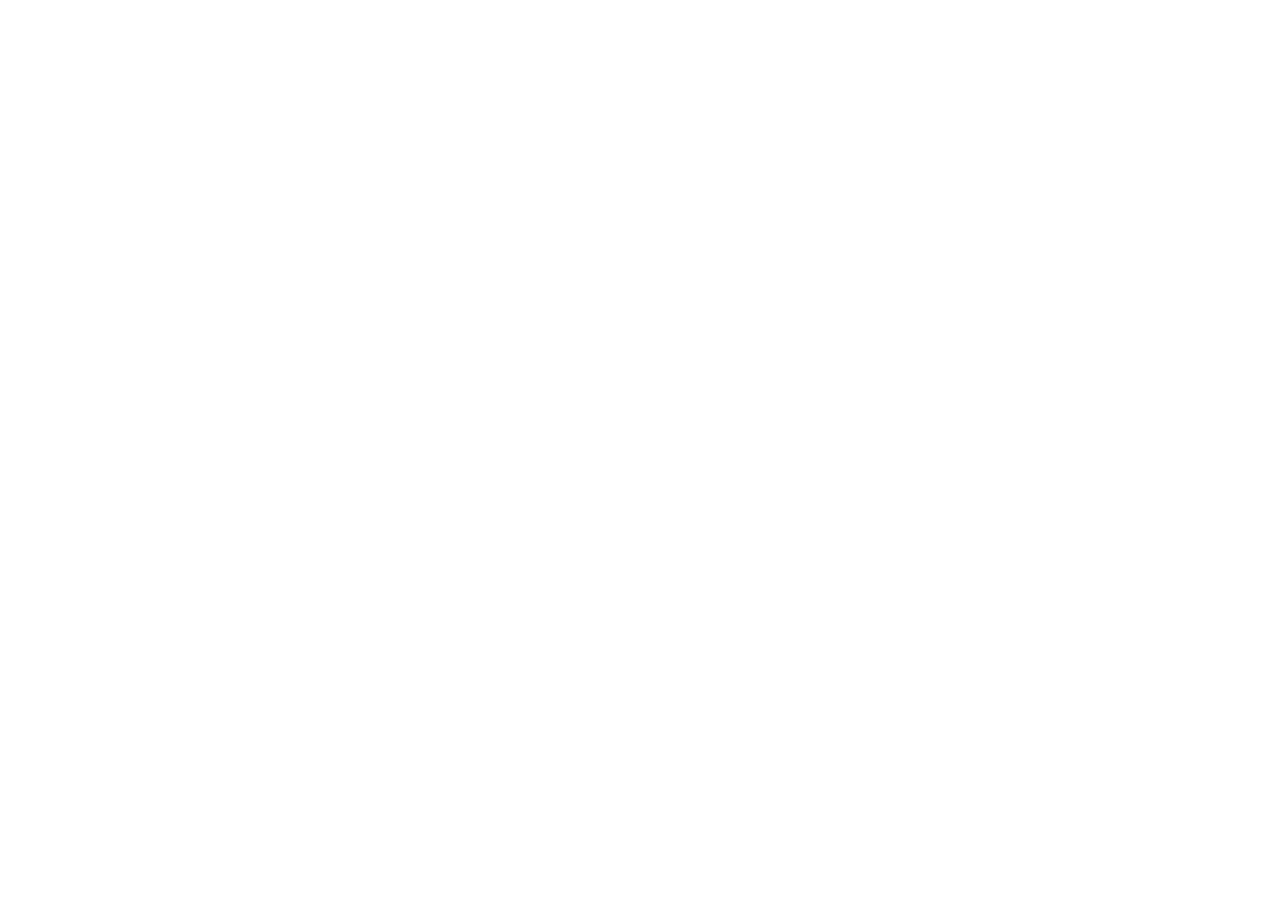
==== html/carrito.html @ 8f87a540 "Primer commit carrito" ====
<!DOCTYPE html>
<html lang="en">
<head>
    <meta charset="UTF-8">
    <meta name="viewport" content="width=device-width, initial-scale=1.0">
    <title>Carrito de compra</title>
</head>
<header>

</header>
<body>
    
</body>
<footer>
    
</footer>
</html>
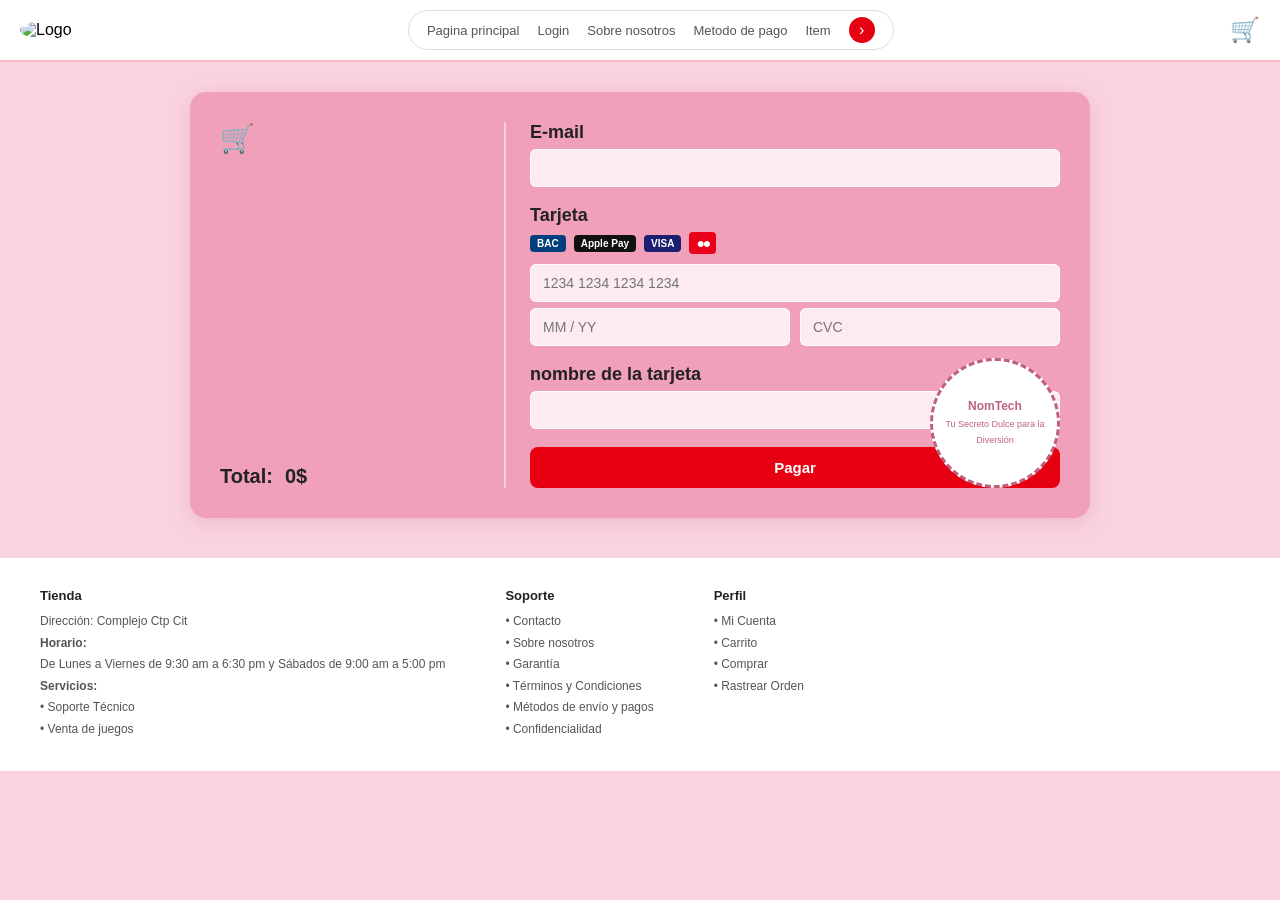
==== commit 42dae536: "kk" ====
--- a/html/carrito.html
+++ b/html/carrito.html
@@ -1,17 +1,130 @@
 <!DOCTYPE html>
-<html lang="en">
+<html lang="es">
 <head>
     <meta charset="UTF-8">
     <meta name="viewport" content="width=device-width, initial-scale=1.0">
-    <title>Carrito de compra</title>
+    <title>Carrito de Compras</title>
+    <link rel="stylesheet" href="index.html">
+    <link rel="stylesheet" href="/css/carrito.css">
 </head>
-<header>
+<body>
 
-</header>
-<body>
-    
+    <header class="navbar">
+        <div class="logo">
+            <img src="logo.png" alt="Logo">
+        </div>
+        <nav class="barra-de-navegacion">
+            <a href="/html/productos.html">Pagina principal</a>
+            <a href="/html/index.html">Login</a>
+            <a href="#">Sobre nosotros</a>
+            <a href="#">Metodo de pago</a>
+            <a href="#">Item</a>
+            <button class="btn-siguiente">&#8250;</button>
+        </nav>
+        <div class="cart-icon">🛒</div>
+    </header>
+
+    <main class="carrito-main">
+        <div class="carrito-contenedor">
+
+            <!-- Panel Izquierdo: Lista de productos -->
+            <section class="panel-izquierdo">
+                <div class="carrito-titulo">
+                    <span class="icono-carrito">🛒</span>
+                </div>
+
+                <div id="lista-productos">
+                    <!-- Los productos se insertan dinámicamente con JS -->
+                </div>
+
+                <div class="carrito-total">
+                    <span class="total-label">Total:</span>
+                    <span class="total-monto" id="total-monto">0$</span>
+                </div>
+            </section>
+
+            <!-- Separador vertical -->
+            <div class="separador-vertical"></div>
+
+            <!-- Panel Derecho: Formulario de pago -->
+            <section class="panel-derecho">
+
+                <div class="campo-grupo">
+                    <label class="campo-label">E-mail</label>
+                    <input type="email" class="campo-input" id="email" placeholder="">
+                </div>
+
+                <div class="campo-grupo">
+                    <label class="campo-label">Tarjeta</label>
+                    <div class="iconos-tarjeta">
+                        <img src="img/bac.png" alt="BAC" onerror="this.style.display='none'">
+                        <img src="img/applepay.png" alt="Apple Pay" onerror="this.style.display='none'">
+                        <img src="img/visa.png" alt="VISA" onerror="this.style.display='none'">
+                        <img src="img/mastercard.png" alt="Mastercard" onerror="this.style.display='none'">
+                        <!-- Fallback texto si no cargan imágenes -->
+                        <span class="tag-tarjeta bac">BAC</span>
+                        <span class="tag-tarjeta apple">Apple Pay</span>
+                        <span class="tag-tarjeta visa">VISA</span>
+                        <span class="tag-tarjeta master">●●</span>
+                    </div>
+                    <input type="text" class="campo-input" id="numero-tarjeta" placeholder="1234 1234 1234 1234" maxlength="19">
+                    <div class="fila-dos-campos">
+                        <input type="text" class="campo-input" id="fecha-tarjeta" placeholder="MM / YY" maxlength="7">
+                        <input type="text" class="campo-input" id="cvc-tarjeta" placeholder="CVC" maxlength="4">
+                    </div>
+                </div>
+
+                <div class="campo-grupo">
+                    <label class="campo-label">nombre de la tarjeta</label>
+                    <input type="text" class="campo-input" id="nombre-tarjeta" placeholder="">
+                </div>
+
+                <button class="btn-pagar" id="btn-pagar">Pagar</button>
+
+            </section>
+
+            <!-- Logo NomTech -->
+            <div class="logo-nomtech">
+                <div class="logo-circulo">
+                    <img src="img/logo-nomtech.png" alt="NomTech" onerror="this.outerHTML='<div class=\'logo-texto\'>NomTech<br><small>Tu Secreto Dulce para la Diversión</small></div>'">
+                </div>
+            </div>
+
+        </div>
+    </main>
+
+    <footer class="site-footer">
+        <div class="footer-column">
+            <h3>Tienda</h3>
+            <p>Dirección: Complejo Ctp Cit</p>
+            <p><strong>Horario:</strong><br>
+               De Lunes a Viernes de 9:30 am a 6:30 pm y Sábados de 9:00 am a 5:00 pm</p>
+            <p><strong>Servicios:</strong><br>
+               • Soporte Técnico<br>
+               • Venta de juegos</p>
+        </div>
+        <div class="footer-column">
+            <h3>Soporte</h3>
+            <ul>
+                <li>• Contacto</li>
+                <li>• Sobre nosotros</li>
+                <li>• Garantía</li>
+                <li>• Términos y Condiciones</li>
+                <li>• Métodos de envío y pagos</li>
+                <li>• Confidencialidad</li>
+            </ul>
+        </div>
+        <div class="footer-column">
+            <h3>Perfil</h3>
+            <ul>
+                <li>• Mi Cuenta</li>
+                <li>• Carrito</li>
+                <li>• Comprar</li>
+                <li>• Rastrear Orden</li>
+            </ul>
+        </div>
+    </footer>
+
+    <script src="./js/carrito.js"></script>
 </body>
-<footer>
-    
-</footer>
 </html>
--- a/css/carrito.css
+++ b/css/carrito.css
@@ -0,0 +1,428 @@
+/* RESET */
+* { margin: 0; padding: 0; box-sizing: border-box; }
+
+body {
+    font-family: Arial, sans-serif;
+    background-image: url('/img/fondo.png');
+    background-color: #f9d4df;
+    background-size: cover;
+    background-repeat: repeat;
+    min-height: 100vh;
+}
+
+/* NAV */
+.navbar {
+    background: #fff;
+    border-bottom: 2px solid #ffb6c1;
+    display: flex;
+    justify-content: space-between;
+    align-items: center;
+    padding: 10px 20px;
+}
+
+.navbar .logo img {
+    width: 50px;
+    height: 50px;
+    border-radius: 50%;
+    object-fit: cover;
+}
+
+.barra-de-navegacion {
+    display: flex;
+    gap: 18px;
+    align-items: center;
+    background: #fff;
+    border: 1px solid #ddd;
+    border-radius: 30px;
+    padding: 6px 18px;
+}
+
+.barra-de-navegacion a {
+    text-decoration: none;
+    color: #555;
+    font-size: 13px;
+}
+
+.barra-de-navegacion a:hover {
+    color: #e60012;
+}
+
+.btn-siguiente {
+    background: #e60012;
+    color: white;
+    border: none;
+    border-radius: 50%;
+    width: 26px;
+    height: 26px;
+    font-size: 16px;
+    cursor: pointer;
+    display: flex;
+    align-items: center;
+    justify-content: center;
+}
+
+.cart-icon {
+    font-size: 24px;
+    cursor: pointer;
+    color: #e60012;
+}
+
+/* MAIN */
+.carrito-main {
+    padding: 30px 20px 40px;
+    display: flex;
+    justify-content: center;
+}
+
+.carrito-contenedor {
+    background: #f0a0b8;
+    border-radius: 16px;
+    padding: 30px;
+    display: flex;
+    gap: 0;
+    position: relative;
+    width: 100%;
+    max-width: 900px;
+    min-height: 420px;
+    box-shadow: 0 4px 20px rgba(200, 80, 120, 0.2);
+}
+
+/* PANEL IZQUIERDO */
+.panel-izquierdo {
+    flex: 0 0 260px;
+    display: flex;
+    flex-direction: column;
+    gap: 14px;
+    padding-right: 24px;
+}
+
+.carrito-titulo {
+    font-size: 28px;
+    margin-bottom: 4px;
+}
+
+/* PRODUCTO EN CARRITO */
+.producto-item {
+    display: flex;
+    align-items: center;
+    gap: 10px;
+    background: rgba(255,255,255,0.15);
+    border-radius: 8px;
+    padding: 6px 8px;
+}
+
+.producto-item img {
+    width: 70px;
+    height: 90px;
+    object-fit: cover;
+    border-radius: 6px;
+    background: #e8e8e8;
+    flex-shrink: 0;
+}
+
+.producto-item-placeholder {
+    width: 70px;
+    height: 90px;
+    background: #ddd;
+    border-radius: 6px;
+    display: flex;
+    align-items: center;
+    justify-content: center;
+    font-size: 10px;
+    color: #999;
+    font-style: italic;
+    flex-shrink: 0;
+}
+
+.producto-datos {
+    flex: 1;
+    display: flex;
+    flex-direction: column;
+    gap: 4px;
+}
+
+.producto-nombre {
+    font-size: 13px;
+    font-weight: 600;
+    color: #333;
+    line-height: 1.3;
+}
+
+.producto-precio-item {
+    font-size: 15px;
+    font-weight: 900;
+    color: #111;
+}
+
+.producto-cantidad {
+    display: flex;
+    align-items: center;
+    gap: 6px;
+    font-size: 11px;
+    color: #555;
+}
+
+.btn-cantidad {
+    background: #e60012;
+    color: white;
+    border: none;
+    border-radius: 50%;
+    width: 20px;
+    height: 20px;
+    font-size: 14px;
+    cursor: pointer;
+    display: flex;
+    align-items: center;
+    justify-content: center;
+    line-height: 1;
+    font-weight: bold;
+}
+
+.btn-cantidad:hover {
+    background: #c00010;
+}
+
+.cantidad-num {
+    min-width: 18px;
+    text-align: center;
+    font-weight: 700;
+}
+
+.btn-eliminar {
+    background: none;
+    border: none;
+    color: #e60012;
+    font-size: 18px;
+    cursor: pointer;
+    padding: 2px 4px;
+    margin-left: auto;
+}
+
+.btn-eliminar:hover {
+    color: #c00010;
+}
+
+/* TOTAL */
+.carrito-total {
+    margin-top: auto;
+    font-size: 20px;
+    font-weight: 900;
+    color: #222;
+    display: flex;
+    gap: 12px;
+    align-items: center;
+    padding-top: 16px;
+}
+
+.carrito-vacio {
+    color: #666;
+    font-size: 13px;
+    font-style: italic;
+    text-align: center;
+    margin-top: 20px;
+}
+
+/* SEPARADOR */
+.separador-vertical {
+    width: 2px;
+    background: rgba(255,255,255,0.5);
+    margin: 0 24px;
+    border-radius: 2px;
+}
+
+/* PANEL DERECHO */
+.panel-derecho {
+    flex: 1;
+    display: flex;
+    flex-direction: column;
+    gap: 18px;
+}
+
+.campo-grupo {
+    display: flex;
+    flex-direction: column;
+    gap: 6px;
+}
+
+.campo-label {
+    font-size: 18px;
+    font-weight: 700;
+    color: #222;
+}
+
+.campo-input {
+    background: rgba(255, 255, 255, 0.8);
+    border: 1px solid rgba(255,255,255,0.9);
+    border-radius: 6px;
+    padding: 10px 12px;
+    font-size: 14px;
+    color: #333;
+    outline: none;
+    width: 100%;
+}
+
+.campo-input:focus {
+    border-color: #e60012;
+    background: #fff;
+}
+
+.iconos-tarjeta {
+    display: flex;
+    gap: 8px;
+    align-items: center;
+    margin-bottom: 4px;
+    flex-wrap: wrap;
+}
+
+.iconos-tarjeta img {
+    height: 24px;
+    object-fit: contain;
+}
+
+/* Tags de tarjeta como fallback o decoración */
+.tag-tarjeta {
+    font-size: 10px;
+    font-weight: 700;
+    padding: 3px 7px;
+    border-radius: 4px;
+    color: white;
+}
+
+.tag-tarjeta.bac    { background: #003f7e; }
+.tag-tarjeta.apple  { background: #111; }
+.tag-tarjeta.visa   { background: #1a1f71; }
+.tag-tarjeta.master { background: #eb001b; letter-spacing: -2px; font-size: 14px; }
+
+.fila-dos-campos {
+    display: flex;
+    gap: 10px;
+}
+
+.fila-dos-campos .campo-input {
+    flex: 1;
+}
+
+/* BOTÓN PAGAR */
+.btn-pagar {
+    background: #e60012;
+    color: white;
+    border: none;
+    padding: 12px;
+    border-radius: 8px;
+    font-size: 15px;
+    font-weight: 700;
+    cursor: pointer;
+    margin-top: auto;
+    transition: background 0.2s;
+}
+
+.btn-pagar:hover {
+    background: #c00010;
+}
+
+/* LOGO NOMTECH */
+.logo-nomtech {
+    position: absolute;
+    right: 30px;
+    bottom: 30px;
+}
+
+.logo-circulo {
+    width: 130px;
+    height: 130px;
+    border-radius: 50%;
+    border: 3px dashed #c06080;
+    background: #fff;
+    display: flex;
+    align-items: center;
+    justify-content: center;
+    overflow: hidden;
+}
+
+.logo-circulo img {
+    width: 100%;
+    height: 100%;
+    object-fit: cover;
+}
+
+.logo-texto {
+    text-align: center;
+    font-size: 12px;
+    font-weight: 700;
+    color: #c06080;
+    padding: 10px;
+    line-height: 1.4;
+}
+
+.logo-texto small {
+    font-size: 9px;
+    font-weight: 400;
+}
+
+/* FOOTER */
+.site-footer {
+    background: white;
+    padding: 30px 40px;
+    display: flex;
+    gap: 60px;
+    flex-wrap: wrap;
+}
+
+.footer-column h3 {
+    font-size: 13px;
+    font-weight: 700;
+    color: #222;
+    margin-bottom: 8px;
+}
+
+.footer-column p,
+.footer-column li,
+.footer-column ul {
+    font-size: 12px;
+    color: #555;
+    list-style: none;
+    line-height: 1.8;
+}
+
+/* MENSAJES */
+.mensaje-pago {
+    position: fixed;
+    top: 0; left: 0; right: 0; bottom: 0;
+    background: rgba(0,0,0,0.5);
+    display: flex;
+    align-items: center;
+    justify-content: center;
+    z-index: 999;
+}
+
+.mensaje-pago-caja {
+    background: white;
+    border-radius: 16px;
+    padding: 40px;
+    text-align: center;
+    max-width: 360px;
+}
+
+.mensaje-pago-caja h2 {
+    color: #e60012;
+    margin-bottom: 12px;
+}
+
+.mensaje-pago-caja p {
+    color: #555;
+    margin-bottom: 20px;
+}
+
+.mensaje-pago-caja button {
+    background: #e60012;
+    color: white;
+    border: none;
+    padding: 10px 24px;
+    border-radius: 8px;
+    font-size: 14px;
+    cursor: pointer;
+}
+
+.mensaje-pago-caja button:hover {
+    background: #c00010;
+}
